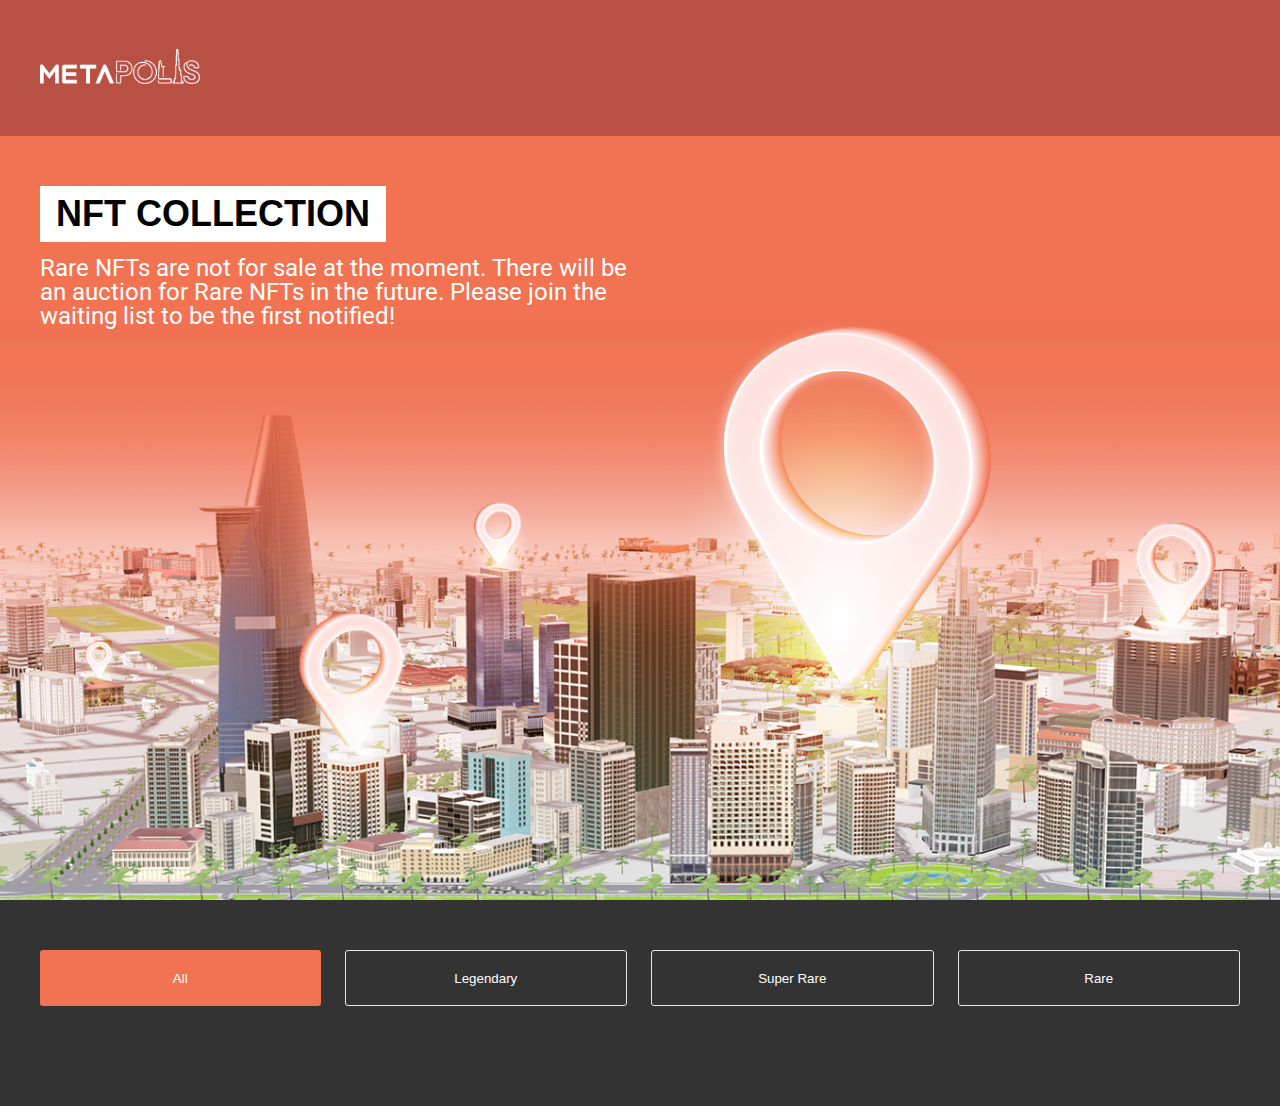
==== index.html @ 1f03d05f "Create index.html" ====
<!DOCTYPE html>
<html lang="en">
  <head>
    <meta charset="UTF-8" />
    <meta http-equiv="X-UA-Compatible" content="IE=edge" />
    <meta name="viewport" content="width=device-width, initial-scale=1.0" />
    <link
      href="https://fonts.googleapis.com/css?family=Roboto"
      rel="stylesheet"
    />
    <link rel="stylesheet" href="styles.css" />
    <link rel="stylesheet" href="reset-style.css" />
    <script src="https://cdnjs.cloudflare.com/ajax/libs/jquery/3.6.0/jquery.min.js" integrity="sha512-894YE6QWD5I59HgZOGReFYm4dnWc1Qt5NtvYSaNcOP+u1T9qYdvdihz0PPSiiqn/+/3e7Jo4EaG7TubfWGUrMQ==" crossorigin="anonymous" referrerpolicy="no-referrer"></script>
    <script src="https://pagination.js.org/dist/2.1.5/pagination.min.js"></script>
    <link rel="stylesheet" href="https://pagination.js.org/dist/2.1.5/pagination.css"/>
    <script src="./scripts-collection.js"></script>

    <title>Meta Polis</title>
  </head>
  <body>
    <div class="header-wrapper">
      <div class="header">
        <div class="header__logo">
          <img src="./images/logo.png" />
        </div>
      </div>
    </div>
    <div class="banner">
      <div class="banner__content">
        <div class="banner__content--logo">
          <img src="./images/logo.png" />
        </div>
        <button class="btn-collection">NFT COLLECTION</button>
        <div class="banner__description">
          Rare NFTs are not for sale at the moment. There will be an auction for
          Rare NFTs in the future. Please join the waiting list to be the first
          notified!
        </div>
      </div>
    </div>
    <div class="main-content-wrapper">
      <div class="main-content">
        <div class="category-wrapper">
          <button class="category-item active" data-propertie="type--all">
            All
          </button>
          <button class="category-item" data-propertie="type--ssr">
            Legendary
          </button>
          <button class="category-item" data-propertie="type--sr">
            Super Rare
          </button>
          <button class="category-item" data-propertie="type--r">Rare</button>
        </div>
        <div id="data-container" class="category-container"></div>
      
        <div id="pagination" class="pagination"></div>
        </div>
      </div>
     
    </div>
  </body>
</html>
---- styles.css ----
.text-center{text-align:center}body{font-size:16px;font-family:"Roboto" !important}.btn-collection{height:56px;background:#fff;font-size:36px;font-weight:bold;padding:0 16px}.header-wrapper{background:rgba(181,71,58,.95);height:136px}.header-wrapper .header{max-width:1200px;margin-left:auto;margin-right:auto;height:100%;display:flex;align-items:center;justify-content:space-between}.header-wrapper .header__logo{max-width:160px}.header-wrapper .header__logo img{width:100%}.banner{height:calc(100vh - 136px);background-image:url(./images/hero-banner.png);background-position:center center;background-repeat:no-repeat;background-size:cover}.banner__content{max-width:1200px;margin-left:auto;margin-right:auto;padding:50px 0}.banner__description{max-width:588px;font-size:24px;color:#fff;margin-top:14px}.main-content-wrapper{background-color:#333;padding-bottom:40px;padding:0 20px}.main-content-wrapper .main-content{max-width:1200px;margin-left:auto;margin-right:auto;padding:50px 0;padding-bottom:0}.main-content-wrapper .main-content .category-wrapper{display:flex;gap:24px;margin-bottom:60px}.main-content-wrapper .main-content .category-wrapper .category-item{flex:1;color:#fff;border-radius:3px;border:1px solid #e5e5e5;background:transparent;height:56px;transition:.5s}.main-content-wrapper .main-content .category-wrapper .category-item.active{background:#f27352;border:none}.main-content-wrapper .main-content .propertie-wrapper{display:flex;flex-flow:row wrap;margin-left:-15px;margin-right:-15px;row-gap:30px;margin-bottom:30px;transition:.5s}.main-content-wrapper .main-content .propertie-wrapper .propertie-item{flex:0 0 20%;max-width:20%;padding-left:15px;padding-right:15px;transition:.5s}.main-content-wrapper .main-content .propertie-wrapper .propertie-item.type--ssr .propertie-item__card{border:4px solid #ffcc70;background:#ff8d40}.main-content-wrapper .main-content .propertie-wrapper .propertie-item.type--sr .propertie-item__card{border:4px solid #ffe800;background:#ffb800}.main-content-wrapper .main-content .propertie-wrapper .propertie-item.type--r .propertie-item__card{border:4px solid #b599e6;background:#765eb0}.propertie-item__card{border:4px solid #ffcc70;background:#ff8d40;margin-bottom:10px}.propertie-item__card .propertie-icon{height:45px;margin-left:auto;padding:8px;display:flex}.propertie-item__card .propertie-icon img{width:auto;height:100%;margin-left:auto}.propertie-item__card .propertie-image{padding:8px}.propertie-item__card .propertie-image img{width:100%}.propertie-item__info{color:#fff}.propertie-item__info .info--name{font-size:18px;font-weight:700;line-height:25.2px}.propertie-item__info .info--address{line-height:22.4px}.pagination{display:flex;justify-content:center;gap:20px;margin-top:40px;padding-bottom:40px}.pagination .paginationjs li.paginationjs-page{margin:0 10px;width:30px;height:30px;border:none}.pagination .paginationjs li.paginationjs-page a{border-radius:50%;font-size:16px;color:#fff;background-color:transparent}.pagination .paginationjs li.paginationjs-page a:hover{background-color:transparent}.pagination .paginationjs li.paginationjs-page.active a{background-color:#f27352}.pagination .paginationjs li.paginationjs-page:first-child{border-radius:unset}.pagination .paginationjs li.paginationjs-page:first-child a{border-radius:50%}.pagination .paginationjs li.paginationjs-page:last-child{border-radius:unset;border-right:none}.pagination .paginationjs li.paginationjs-page:last-child a{border-radius:50%}.pagination .paginationjs li.paginationjs-ellipsis{margin:0 10px;border:none}.pagination .paginationjs li.paginationjs-ellipsis a{border-radius:50%;width:30px;height:30px;background-color:transparent;color:#fff}.table-list{color:#fff;margin-top:40px;display:flex}.table-list table{border-spacing:10px 0;text-align:center;width:100%;font-size:22px;table-layout:fixed}.table-list table th{padding:10px}.table-list table tbody td{padding:10px}.table-list table tbody tr{background-color:#f27352}.table-list table tbody tr:nth-child(even){background-color:#b5473a}.table-list .promotions{display:flex;flex-direction:column;width:44%}.table-list .promotions__title{padding:10px;font-size:22px;text-align:center}.table-list .promotions__content{background-color:#f27352;height:100%}.table-list .promotions__content--top{background-color:#b5473a;padding:70px 54px;width:90%;text-align:center;font-size:18px}.table-list .promotions__content--bottom{margin-top:20px;padding:20px 10px;text-align:center;font-size:18px}.table-list .promotions__content--bottom .contact{margin-top:16px}.table-list .promotions__content--bottom .contact a{color:#fff;font-style:italic}.estimated-note{text-align:center;color:#fff;padding:20px;margin-bottom:10px}.banner__content--logo{display:none}.list-information{color:#fff;font-size:22px}.list-information ol{-webkit-padding-start:24px;padding-inline-start:24px}.list-information ol li{margin-bottom:30px;margin-left:16px}.list-information ol li::marker{font-weight:bold}.economy-logo{display:none;max-width:160px;margin:0px auto 20px}.economy-logo img{width:100%}@media only screen and (max-width: 576px){.economy-logo{display:block}.header-wrapper{display:none}.btn-collection{font-size:18px;height:30px;font-weight:700;margin-bottom:16px}.banner{background-image:url(./images/hero-banner-mobile.png);height:40vh}.banner__content{text-align:center;padding:30px 0}.banner__content--logo{display:block;width:106px;margin:0 auto;margin-bottom:24px}.banner__content--logo img{width:100%}.banner__description{font-size:16px;max-width:90%;margin:0 auto;line-height:22.4px}.main-content-wrapper{padding:0}.main-content-wrapper .main-content{padding:20px}.main-content-wrapper .main-content .category-wrapper{flex-wrap:wrap;gap:20px;margin-bottom:30px}.main-content-wrapper .main-content .category-wrapper .category-item{flex:0 0 calc(50% - 10px)}.main-content-wrapper .main-content .propertie-wrapper{margin-left:-10px;margin-right:-10px}.main-content-wrapper .main-content .propertie-wrapper .propertie-item{flex:0 0 50%;max-width:50%;padding-left:10px;padding-right:10px}.main-content-wrapper .main-content .propertie-wrapper .propertie-item__info .info--name{font-size:14px;line-height:19.6px}.main-content-wrapper .main-content .propertie-wrapper .propertie-item__info .info--address{font-size:12px;line-height:16.8px}.table-list{margin-top:0}.table-list table{border-spacing:2px 0;font-size:14px}.table-list table th{vertical-align:middle;padding:4px}.table-list table tbody td{padding:2px;vertical-align:middle}.table-list .promotions{width:30%}.table-list .promotions__title{font-size:14px;display:flex;align-items:center}.table-list .promotions__content--top{font-size:12px;padding:20px 10px}.table-list .promotions__content--bottom{font-size:12px;padding:20px 4px}.table-list .promotions__content--bottom .contact a{font-size:10px}.estimated-note{font-size:12px}.list-information{font-size:16px}.list-information ol{-webkit-padding-start:8px;padding-inline-start:8px}.list-information ol li{padding-left:10px}.list-information ol li::marker{font-weight:bold}}
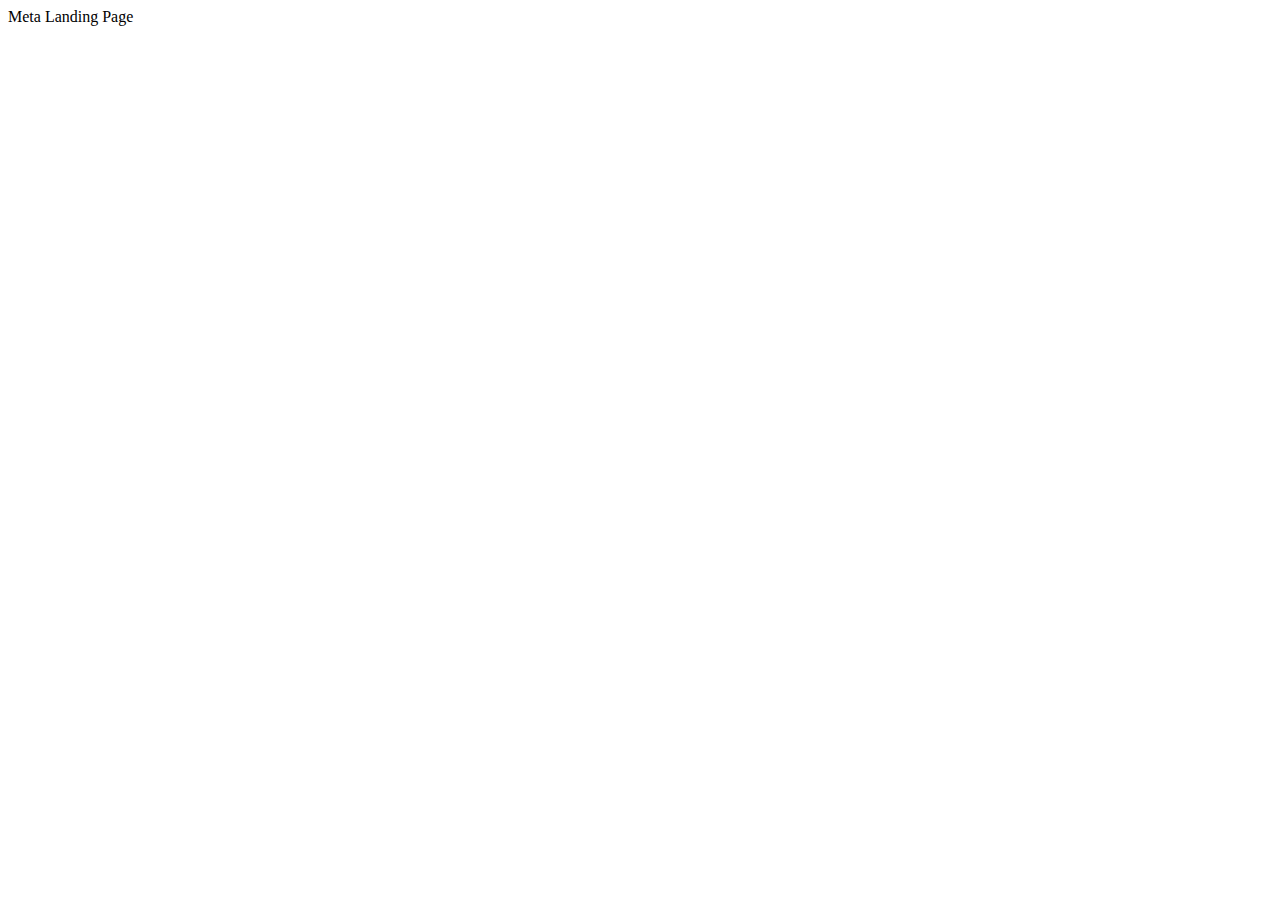
==== commit 191557be: "upload" ====
--- a/index.html
+++ b/index.html
@@ -1,63 +1,12 @@
 <!DOCTYPE html>
 <html lang="en">
-  <head>
-    <meta charset="UTF-8" />
-    <meta http-equiv="X-UA-Compatible" content="IE=edge" />
-    <meta name="viewport" content="width=device-width, initial-scale=1.0" />
-    <link
-      href="https://fonts.googleapis.com/css?family=Roboto"
-      rel="stylesheet"
-    />
-    <link rel="stylesheet" href="styles.css" />
-    <link rel="stylesheet" href="reset-style.css" />
-    <script src="https://cdnjs.cloudflare.com/ajax/libs/jquery/3.6.0/jquery.min.js" integrity="sha512-894YE6QWD5I59HgZOGReFYm4dnWc1Qt5NtvYSaNcOP+u1T9qYdvdihz0PPSiiqn/+/3e7Jo4EaG7TubfWGUrMQ==" crossorigin="anonymous" referrerpolicy="no-referrer"></script>
-    <script src="https://pagination.js.org/dist/2.1.5/pagination.min.js"></script>
-    <link rel="stylesheet" href="https://pagination.js.org/dist/2.1.5/pagination.css"/>
-    <script src="./scripts-collection.js"></script>
-
-    <title>Meta Polis</title>
-  </head>
-  <body>
-    <div class="header-wrapper">
-      <div class="header">
-        <div class="header__logo">
-          <img src="./images/logo.png" />
-        </div>
-      </div>
-    </div>
-    <div class="banner">
-      <div class="banner__content">
-        <div class="banner__content--logo">
-          <img src="./images/logo.png" />
-        </div>
-        <button class="btn-collection">NFT COLLECTION</button>
-        <div class="banner__description">
-          Rare NFTs are not for sale at the moment. There will be an auction for
-          Rare NFTs in the future. Please join the waiting list to be the first
-          notified!
-        </div>
-      </div>
-    </div>
-    <div class="main-content-wrapper">
-      <div class="main-content">
-        <div class="category-wrapper">
-          <button class="category-item active" data-propertie="type--all">
-            All
-          </button>
-          <button class="category-item" data-propertie="type--ssr">
-            Legendary
-          </button>
-          <button class="category-item" data-propertie="type--sr">
-            Super Rare
-          </button>
-          <button class="category-item" data-propertie="type--r">Rare</button>
-        </div>
-        <div id="data-container" class="category-container"></div>
-      
-        <div id="pagination" class="pagination"></div>
-        </div>
-      </div>
-     
-    </div>
-  </body>
-</html>
+<head>
+  <meta charset="UTF-8">
+  <meta http-equiv="X-UA-Compatible" content="IE=edge">
+  <meta name="viewport" content="width=device-width, initial-scale=1.0">
+  <title>Document</title>
+</head>
+<body>
+  Meta Landing Page
+</body>
+</html>